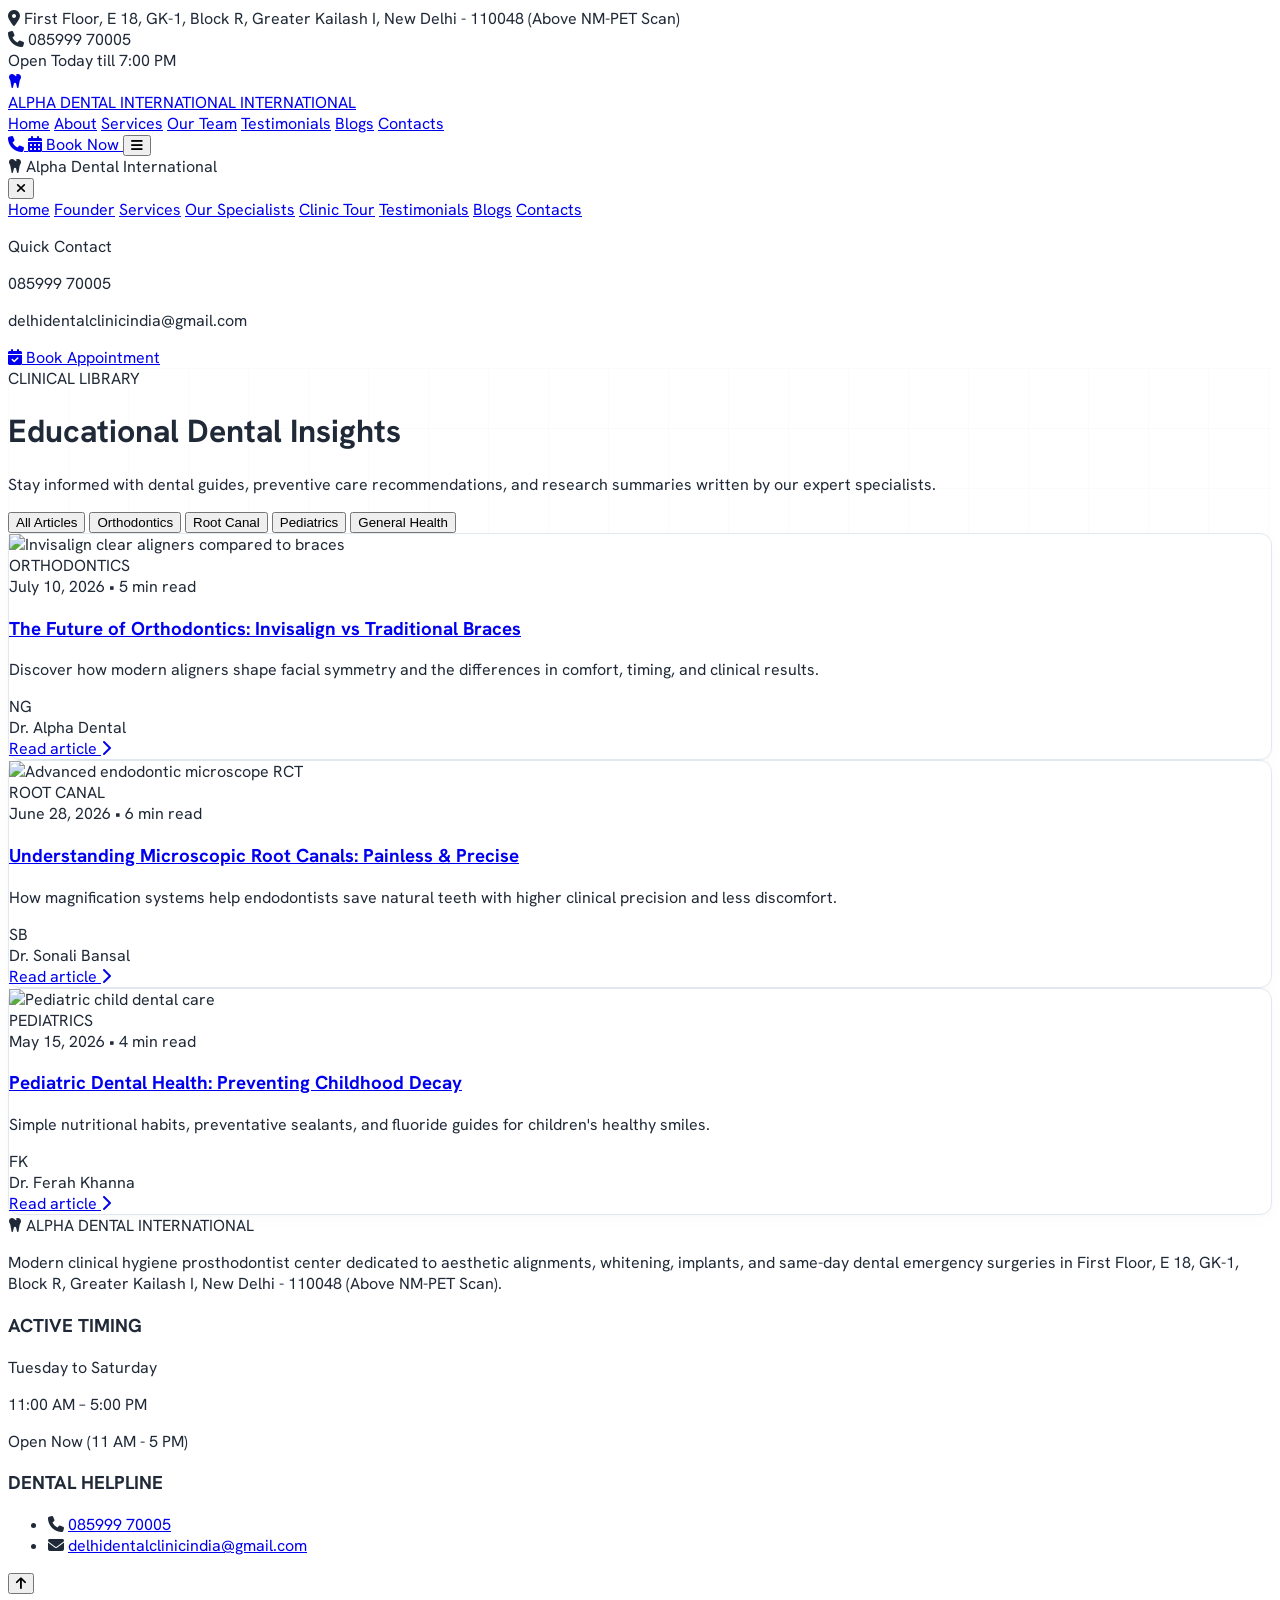
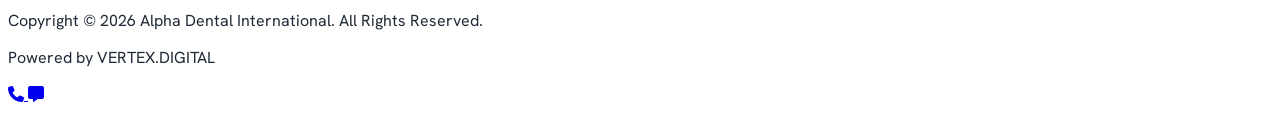
==== blogs.html @ c8fb1cd2 "Sync mobile menu drawer link order to match desktop hierarchy" ====
<!DOCTYPE html>
<html lang="en">
<head>
  <meta charset="utf-8"/>
  <meta content="width=device-width, initial-scale=1.0" name="viewport"/>
  
  <!-- SEO Meta Tags -->
  <title>Alpha Dental International International | Delhi's Premier Dental Clinic</title>
  <meta name="description" content="Experience world-class dental care led by Dr. Alpha Dental and our team of expert specialists in South Delhi. Specialized orthodontic braces, implants, micro-endodontics, and pediatric care." />
  <meta name="keywords" content="Delhi Dental, Orthodontics, Invisalign, Implants, Root Canal, Dr. Alpha Dental, GK-1 Dental Clinic" />
  
  <!-- Tailwind CSS CDN -->
  <script src="https://cdn.tailwindcss.com?plugins=forms,container-queries"></script>
  
  <!-- FontAwesome Icons -->
  <link href="https://cdnjs.cloudflare.com/ajax/libs/font-awesome/6.4.0/css/all.min.css" rel="stylesheet"/>
  
  <!-- Core Design System Custom Styles -->
  <link href="index.css" rel="stylesheet"/>

  <!-- Tailwind Theme Customizations -->
  <script>
    tailwind.config = {
      theme: {
        extend: {
          colors: {
            'navy-blue': '#1B365D',
            'navy-dark': '#0B1A30',
            'gold-accent': '#C5A059',
            'gold-hover': '#B48F48',
            'light-blue': '#F0F4F8',
            'white': '#FFFFFF',
            'light-gray': '#F8FAFC',
            'dark-text': '#1F2937',
            'border-color': '#E2E8F0'
          },
          fontFamily: {
            serif: ['"Source Serif 4"', 'serif'],
            sans: ['"Hanken Grotesk"', 'sans-serif']
          },
          boxShadow: {
            'level-1': '0px 4px 20px rgba(15, 23, 42, 0.05)',
            'level-2': '0px 10px 30px rgba(15, 23, 42, 0.08)'
          }
        }
      }
    }
  </script>
</head>
<body class="font-sans antialiased text-[#191c1e] bg-white">

  <!-- ==================== TOP BAR ==================== -->
  <div class="bg-navy-dark text-white text-[11px] py-2 px-4 md:px-8 flex justify-between items-center border-b border-border-color z-50 relative">
    <div class="flex items-center gap-6">
      <div class="flex items-center gap-2">
        <i class="fa-solid fa-location-dot text-gold-accent"></i>
        <span>First Floor, E 18, GK-1, Block R, Greater Kailash I, New Delhi - 110048 (Above NM-PET Scan)</span>
      </div>
      <div class="hidden sm:flex items-center gap-2">
        <i class="fa-solid fa-phone text-gold-accent"></i>
        <span>085999 70005</span>
      </div>
    </div>
    <div class="flex items-center gap-2">
      <span class="w-1.5 h-1.5 bg-gold-accent rounded-full animate-ping"></span>
      <span class="text-gray-500 font-semibold tracking-wider uppercase">Open Today till 7:00 PM</span>
    </div>
  </div>

  <!-- ==================== NAVIGATION HEADER ==================== -->
  <header class="sticky top-0 z-40 bg-white/75 backdrop-blur-lg px-4 md:px-8 py-3.5 flex items-center justify-between border-b border-border-color/60 shadow-[0_2px_15px_rgba(0,0,0,0.015)]">
    <!-- Logo Section -->
    <a href="#" class="flex items-center gap-3 group">
      <div class="w-10 h-10 flex items-center justify-center bg-navy-dark text-gold-accent rounded-md shadow-md shrink-0">
        <i class="fa-solid fa-tooth text-2xl transition-transform group-hover:scale-110"></i>
      </div>
      <div class="flex flex-col">
        <span class="text-lg md:text-xl font-bold tracking-wider text-navy-dark font-serif leading-none">ALPHA DENTAL INTERNATIONAL</span>
        <span class="text-[9px] tracking-[0.18em] text-gray-500 font-semibold">INTERNATIONAL</span>
      </div>
    </a>

    <!-- Desktop Navigation -->
    <nav class="hidden lg:flex items-center gap-8 text-sm font-medium text-dark-text">
      <a class="nav-link-underline" href="index.html" id="nav-home">Home</a>
      <a class="nav-link-underline" href="index.html#about" id="nav-about">About</a>
      <a class="nav-link-underline" href="index.html#services" id="nav-services">Services</a>
      <a class="nav-link-underline" href="index.html#team" id="nav-team">Our Team</a>
      <a class="nav-link-underline" href="index.html#testimonials" id="nav-testimonials">Testimonials</a>
      <a class="nav-link-underline active-nav-link" href="blogs.html" id="nav-blogs">Blogs</a>
      <a class="nav-link-underline" href="index.html#booking" id="nav-booking">Contacts</a>
    </nav>

    <!-- Header Actions -->
    <div class="flex items-center gap-3">
      <a href="tel:08599970005" class="hidden sm:inline-flex items-center justify-center p-2 rounded-md border border-[#c6c6cd] text-dark-text hover:bg-gray-light transition-colors">
        <i class="fa-solid fa-phone"></i>
      </a>
      <a href="index.html#scheduler" class="bg-gold-accent hover:bg-gold-hover text-white px-5 py-2.5 rounded-md text-xs font-bold flex items-center gap-2 transition-all shadow-md hover:shadow-lg">
        <i class="fa-solid fa-calendar-days text-sm"></i>
        <span>Book Now</span>
      </a>
      <!-- Mobile hamburger menu button -->
      <button id="mobile-menu-btn" class="lg:hidden p-2 rounded-md border border-border-color text-navy-dark hover:bg-gray-light" aria-label="Toggle Navigation Menu">
        <i class="fa-solid fa-bars text-lg"></i>
      </button>
    </div>
  </header>

  <!-- Mobile Drawer Menu Overlay -->
  <div id="mobile-menu-overlay" class="fixed inset-0 bg-black/50 z-50 hidden transition-opacity duration-300"></div>
  <!-- Mobile Drawer Panel -->
  <div id="mobile-menu-drawer" class="fixed top-0 bottom-0 right-0 w-80 bg-white z-50 translate-x-full transition-transform duration-300 ease-in-out p-6 shadow-2xl flex flex-col justify-between">
    <div>
      <div class="flex items-center justify-between pb-6 border-b border-border-color">
        <div class="flex items-center gap-2">
          <i class="fa-solid fa-tooth text-gold-accent text-2xl"></i>
          <span class="text-lg font-bold font-serif text-navy-dark">Alpha Dental International</span>
        </div>
        <button id="mobile-menu-close" class="p-2 text-gray-500 hover:text-navy-dark" aria-label="Close menu">
          <i class="fa-solid fa-xmark text-xl"></i>
        </button>
      </div>
      <nav class="flex flex-col gap-4 py-6 text-base font-semibold text-dark-text">
        <a class="hover:text-gold-accent transition-colors py-1.5 border-b border-gray-50" href="index.html">Home</a>
        <a class="hover:text-gold-accent transition-colors py-1.5 border-b border-gray-50" href="index.html#chief-doctor">Founder</a>
        <a class="hover:text-gold-accent transition-colors py-1.5 border-b border-gray-50" href="index.html#services">Services</a>
        <a class="hover:text-gold-accent transition-colors py-1.5 border-b border-gray-50" href="index.html#team">Our Specialists</a>
        <a class="hover:text-gold-accent transition-colors py-1.5 border-b border-gray-50" href="index.html#clinic-tour">Clinic Tour</a>
        <a class="hover:text-gold-accent transition-colors py-1.5 border-b border-gray-50" href="index.html#testimonials">Testimonials</a>
        <a class="hover:text-gold-accent transition-colors py-1.5 border-b border-gray-50" href="blogs.html">Blogs</a>
        <a class="hover:text-gold-accent transition-colors py-1.5 border-b border-gray-50" href="index.html#scheduler">Contacts</a>
      </nav>
    </div>
    <div class="border-t border-border-color pt-6 space-y-4">
      <div class="text-xs text-gray-500">
        <p class="font-bold text-navy-dark">Quick Contact</p>
        <p class="mt-1">085999 70005</p>
        <p>delhidentalclinicindia@gmail.com</p>
      </div>
      <a href="index.html#scheduler" id="mobile-drawer-booking-btn" class="w-full bg-gold-accent text-white py-3 rounded-md text-sm font-bold flex items-center justify-center gap-2 shadow-md">
        <i class="fa-solid fa-calendar-check"></i>
        <span>Book Appointment</span>
      </a>
    </div>
  </div>

  
  <!-- ==================== BLOGS CATALOG MAIN CONTENT ==================== -->
  <main class="py-24 bg-gray-light min-h-[calc(100vh-250px)] relative overflow-hidden grid-pattern">
    <div class="max-w-7xl mx-auto px-4 md:px-8">
      
      <!-- Page Header -->
      <div class="text-center mb-12 space-y-4">
        <div class="inline-block px-3 py-1 bg-gold-accent/10 text-gold-accent text-[10px] font-bold uppercase tracking-widest rounded">
          CLINICAL LIBRARY
        </div>
        <h1 class="text-4xl md:text-5xl font-semibold font-serif text-navy-dark leading-tight">Educational Dental Insights</h1>
        <p class="text-gray-600 tracking-wide max-w-2xl mx-auto text-sm md:text-base leading-relaxed tracking-wide">
          Stay informed with dental guides, preventive care recommendations, and research summaries written by our expert specialists.
        </p>
      </div>

      <!-- Categories Filter bar -->
      <div class="flex flex-wrap items-center justify-center gap-3 mb-12">
        <button class="px-5 py-2.5 text-xs font-bold text-white bg-gold-accent rounded-full uppercase tracking-widest shadow-md transition-all hover:-translate-y-0.5">All Articles</button>
        <button class="px-4 py-2 text-xs font-bold text-gold-accent bg-white border border-border-color hover:border-gold-accent rounded-full uppercase tracking-wider transition-colors">Orthodontics</button>
        <button class="px-4 py-2 text-xs font-bold text-gold-accent bg-white border border-border-color hover:border-gold-accent rounded-full uppercase tracking-wider transition-colors">Root Canal</button>
        <button class="px-4 py-2 text-xs font-bold text-gold-accent bg-white border border-border-color hover:border-gold-accent rounded-full uppercase tracking-wider transition-colors">Pediatrics</button>
        <button class="px-4 py-2 text-xs font-bold text-gold-accent bg-white border border-border-color hover:border-gold-accent rounded-full uppercase tracking-wider transition-colors">General Health</button>
      </div>

      <!-- Blogs Grid -->
      <div class="grid grid-cols-1 md:grid-cols-3 gap-8">
        
        <!-- Blog Card 1 -->
        <article class="ds-card overflow-hidden flex flex-col justify-between h-full border border-border-color">
          <div>
            <div class="relative h-56 overflow-hidden">
              <img alt="Invisalign clear aligners compared to braces" class="w-full h-full object-cover" src="https://lh3.googleusercontent.com/aida-public/[base64]"/>
              <div class="absolute top-4 left-4 bg-gold-accent text-white text-[9px] font-bold px-2 py-1 rounded shadow tracking-wider uppercase">ORTHODONTICS</div>
            </div>
            <div class="p-6 space-y-3">
              <div class="flex items-center gap-2 text-xs text-gray-500 font-semibold">
                <span>July 10, 2026</span>
                <span>•</span>
                <span>5 min read</span>
              </div>
              <h3 class="text-lg font-bold font-serif text-navy-dark hover:text-gold-accent transition-colors leading-snug">
                <a href="#">The Future of Orthodontics: Invisalign vs Traditional Braces</a>
              </h3>
              <p class="text-gray-600 tracking-wide text-xs leading-relaxed tracking-wide">
                Discover how modern aligners shape facial symmetry and the differences in comfort, timing, and clinical results.
              </p>
            </div>
          </div>
          <div class="p-6 pt-0 flex items-center justify-between border-t border-gray-50 mt-4">
            <div class="flex items-center gap-2">
              <div class="w-8 h-8 rounded-full bg-teal-light flex items-center justify-center text-gold-accent font-bold text-xs shrink-0">NG</div>
              <span class="text-[10px] font-bold text-gray-600 tracking-wide">Dr. Alpha Dental</span>
            </div>
            <a href="#" class="text-xs font-bold text-gold-accent hover:text-gold-hover flex items-center gap-1">
              <span>Read article</span>
              <i class="fa-solid fa-chevron-right text-[9px]"></i>
            </a>
          </div>
        </article>

        <!-- Blog Card 2 -->
        <article class="ds-card overflow-hidden flex flex-col justify-between h-full border border-border-color">
          <div>
            <div class="relative h-56 overflow-hidden">
              <img alt="Advanced endodontic microscope RCT" class="w-full h-full object-cover" src="https://lh3.googleusercontent.com/aida-public/[base64]"/>
              <div class="absolute top-4 left-4 bg-gold-accent text-white text-[9px] font-bold px-2 py-1 rounded shadow tracking-wider uppercase">ROOT CANAL</div>
            </div>
            <div class="p-6 space-y-3">
              <div class="flex items-center gap-2 text-xs text-gray-500 font-semibold">
                <span>June 28, 2026</span>
                <span>•</span>
                <span>6 min read</span>
              </div>
              <h3 class="text-lg font-bold font-serif text-navy-dark hover:text-gold-accent transition-colors leading-snug">
                <a href="#">Understanding Microscopic Root Canals: Painless &amp; Precise</a>
              </h3>
              <p class="text-gray-600 tracking-wide text-xs leading-relaxed tracking-wide">
                How magnification systems help endodontists save natural teeth with higher clinical precision and less discomfort.
              </p>
            </div>
          </div>
          <div class="p-6 pt-0 flex items-center justify-between border-t border-gray-50 mt-4">
            <div class="flex items-center gap-2">
              <div class="w-8 h-8 rounded-full bg-teal-light flex items-center justify-center text-gold-accent font-bold text-xs shrink-0">SB</div>
              <span class="text-[10px] font-bold text-gray-600 tracking-wide">Dr. Sonali Bansal</span>
            </div>
            <a href="#" class="text-xs font-bold text-gold-accent hover:text-gold-hover flex items-center gap-1">
              <span>Read article</span>
              <i class="fa-solid fa-chevron-right text-[9px]"></i>
            </a>
          </div>
        </article>

        <!-- Blog Card 3 -->
        <article class="ds-card overflow-hidden flex flex-col justify-between h-full border border-border-color">
          <div>
            <div class="relative h-56 overflow-hidden">
              <img alt="Pediatric child dental care" class="w-full h-full object-cover" src="https://lh3.googleusercontent.com/aida-public/[base64]"/>
              <div class="absolute top-4 left-4 bg-gold-accent text-white text-[9px] font-bold px-2 py-1 rounded shadow tracking-wider uppercase">PEDIATRICS</div>
            </div>
            <div class="p-6 space-y-3">
              <div class="flex items-center gap-2 text-xs text-gray-500 font-semibold">
                <span>May 15, 2026</span>
                <span>•</span>
                <span>4 min read</span>
              </div>
              <h3 class="text-lg font-bold font-serif text-navy-dark hover:text-gold-accent transition-colors leading-snug">
                <a href="#">Pediatric Dental Health: Preventing Childhood Decay</a>
              </h3>
              <p class="text-gray-600 tracking-wide text-xs leading-relaxed tracking-wide">
                Simple nutritional habits, preventative sealants, and fluoride guides for children's healthy smiles.
              </p>
            </div>
          </div>
          <div class="p-6 pt-0 flex items-center justify-between border-t border-gray-50 mt-4">
            <div class="flex items-center gap-2">
              <div class="w-8 h-8 rounded-full bg-teal-light flex items-center justify-center text-gold-accent font-bold text-xs shrink-0">FK</div>
              <span class="text-[10px] font-bold text-gray-600 tracking-wide">Dr. Ferah Khanna</span>
            </div>
            <a href="#" class="text-xs font-bold text-gold-accent hover:text-gold-hover flex items-center gap-1">
              <span>Read article</span>
              <i class="fa-solid fa-chevron-right text-[9px]"></i>
            </a>
          </div>
        </article>

      </div>
    </div>
  </main>
<!-- ==================== GLOBAL FOOTER ==================== -->
  <footer class="bg-navy-dark text-white pt-16 pb-8 px-4 md:px-8 border-t border-border-color">
    <div class="max-w-7xl mx-auto">
      
      <!-- Top Grid Layout -->
      <div class="grid grid-cols-1 md:grid-cols-3 gap-10 mb-16">
        
        <!-- Brand column -->
        <div class="space-y-6">
          <div class="flex items-center gap-3">
            <i class="fa-solid fa-tooth text-2xl text-white"></i>
            <span class="text-xl font-bold font-serif text-white tracking-wide uppercase">ALPHA DENTAL INTERNATIONAL</span>
          </div>
          <p class="text-gray-400 text-sm leading-relaxed tracking-wide font-sans">
            Modern clinical hygiene prosthodontist center dedicated to aesthetic alignments, whitening, implants, and same-day dental emergency surgeries in First Floor, E 18, GK-1, Block R, Greater Kailash I, New Delhi - 110048 (Above NM-PET Scan).
          </p>
        </div>

        <!-- Active Timings -->
        <div class="space-y-6">
          <h3 class="text-white font-bold uppercase tracking-wider text-sm">ACTIVE TIMING</h3>
          <div class="space-y-2 text-sm text-gray-400 font-semibold font-sans">
            <p>Tuesday to Saturday</p>
            <p class="text-white font-bold">11:00 AM – 5:00 PM</p>
            <p class="text-gold-accent flex items-center gap-2" id="footer-status-container">
              <span id="footer-status-dot" class="w-2.5 h-2.5 bg-green-500 rounded-full inline-block animate-pulse"></span>
              <span id="footer-status-text">Open Now (11 AM - 5 PM)</span>
            </p>
          </div>
        </div>

        <!-- Helpline -->
        <div class="space-y-6">
          <h3 class="text-white font-bold uppercase tracking-wider text-sm">DENTAL HELPLINE</h3>
          <ul class="space-y-4 text-sm text-gray-400 font-semibold">
            <li class="flex items-center gap-3">
              <i class="fa-solid fa-phone text-gold-accent shrink-0"></i>
              <a href="tel:08599970005" class="hover:text-gold-accent transition-colors">085999 70005</a>
            </li>
            <li class="flex items-center gap-3">
              <i class="fa-solid fa-envelope text-gold-accent shrink-0"></i>
              <a href="mailto:delhidentalclinicindia@gmail.com" class="hover:text-gold-accent transition-colors">delhidentalclinicindia@gmail.com</a>
            </li>
          </ul>
        </div>

      </div>

      <!-- Bottom Bar -->
      <div class="pt-8 border-t border-border-color/20 flex flex-col sm:flex-row justify-between items-center gap-4 text-xs text-gray-400 font-medium">
        
        <!-- Left: Scroll to Top + Copyright -->
        <div class="flex items-center gap-4">
          <button onclick="window.scrollTo({top: 0, behavior: 'smooth'})" class="w-10 h-10 bg-white hover:bg-gold-accent text-navy-dark hover:text-white rounded-full flex items-center justify-center transition-all shadow-md" aria-label="Scroll to top">
            <i class="fa-solid fa-arrow-up"></i>
          </button>
          <p>Copyright © 2026 Alpha Dental International. All Rights Reserved.</p>
        </div>

        <!-- Right: Powered By -->
        <div>
          <p>Powered by <span class="font-bold text-white">VERTEX.DIGITAL</span></p>
        </div>

      </div>

    </div>
  </footer>

  <!-- Sticky Floating Action Buttons -->
  <div class="fixed bottom-6 right-6 z-50 flex flex-col gap-3">
    <!-- Phone Call Button -->
    <a href="tel:08599970005" class="w-14 h-14 bg-navy-blue hover:bg-navy-dark text-white rounded-full flex items-center justify-center shadow-2xl transition-all hover:scale-110" aria-label="Call Helpline">
      <i class="fa-solid fa-phone text-xl"></i>
    </a>
    <!-- Chat Message Button -->
    <a href="https://wa.me/918700706766" target="_blank" class="w-14 h-14 bg-[#0dfd87]/90 hover:bg-[#0bc067] text-white rounded-full flex items-center justify-center shadow-2xl transition-all hover:scale-110" aria-label="Chat WhatsApp">
      <i class="fa-solid fa-message text-xl"></i>
    </a>
  </div>

  
  <script>
    // 1. Mobile Menu Toggles
    const mobileMenuBtn = document.getElementById('mobile-menu-btn');
    const mobileMenuClose = document.getElementById('mobile-menu-close');
    const mobileMenuOverlay = document.getElementById('mobile-menu-overlay');
    const mobileMenuDrawer = document.getElementById('mobile-menu-drawer');
    const drawerBookingBtn = document.getElementById('mobile-drawer-booking-btn');

    function openMobileMenu() {
      mobileMenuOverlay.classList.remove('hidden');
      setTimeout(() => mobileMenuOverlay.classList.add('opacity-100'), 10);
      mobileMenuDrawer.classList.remove('translate-x-full');
    }

    function closeMobileMenu() {
      mobileMenuOverlay.classList.remove('opacity-100');
      mobileMenuDrawer.classList.add('translate-x-full');
      setTimeout(() => mobileMenuOverlay.classList.add('hidden'), 300);
    }

    mobileMenuBtn.addEventListener('click', openMobileMenu);
    mobileMenuClose.addEventListener('click', closeMobileMenu);
    mobileMenuOverlay.addEventListener('click', closeMobileMenu);
    drawerBookingBtn.addEventListener('click', closeMobileMenu);

    // Close menu when clicking links
    document.querySelectorAll('#mobile-menu-drawer nav a').forEach(link => {
      link.addEventListener('click', closeMobileMenu);
    });

    // 2. Hero Background Image Slider Logic
    const slides = document.querySelectorAll('.hero-slider-item');
    let currentSlide = 0;

    function nextSlide() {
      slides[currentSlide].classList.remove('active');
      currentSlide = (currentSlide + 1) % slides.length;
      slides[currentSlide].classList.add('active');
    }

    // Cycle every 5 seconds
    setInterval(nextSlide, 5000);

    // 3. Navigation Underline Active Link Highlighting on Scroll
    const navLinks = document.querySelectorAll('header nav a');
    const sections = document.querySelectorAll('section, main');

    window.addEventListener('scroll', () => {
      let currentSectionId = '';
      const scrollPosition = window.scrollY + 160;

      sections.forEach(section => {
        const sectionTop = section.offsetTop;
        const sectionHeight = section.offsetHeight;
        if (scrollPosition >= sectionTop && scrollPosition < sectionTop + sectionHeight) {
          currentSectionId = section.getAttribute('id');
        }
      });

      navLinks.forEach(link => {
        link.classList.remove('active-nav-link');
        const href = link.getAttribute('href');
        if (href === '#' && currentSectionId === 'home') {
          link.classList.add('active-nav-link');
        } else if (href === `#${currentSectionId}`) {
          link.classList.add('active-nav-link');
        }
      });
    });

    // 4. Booking Form Submission Handler
    document.getElementById('appointment-form').addEventListener('submit', function(e) {
      e.preventDefault();
      const patientName = document.getElementById('full-name').value;
      const selectedService = document.getElementById('service').options[document.getElementById('service').selectedIndex].text;
      const selectedDate = document.getElementById('date').value;

      alert(`Appointment Request Received!\n\nPatient: ${patientName}\nService: ${selectedService}\nPreferred Date: ${selectedDate}\n\nOur coordinator will contact you shortly to finalize the slot.`);
      this.reset();
    });

    // 5. Dynamic Clinic Open/Closed Hours Script
    function updateClinicStatus() {
      const now = new Date();
      const day = now.getDay();
      const hour = now.getHours();
      
      const statusDot = document.getElementById('clinic-status-dot');
      const statusText = document.getElementById('clinic-status-text');
      const fStatusDot = document.getElementById('footer-status-dot');
      const fStatusText = document.getElementById('footer-status-text');
      
      // Tuesday (2) through Saturday (6)
      // Hours: 11:00 AM to 5:00 PM (11 to 17)
      const isOpenDay = (day >= 2 && day <= 6);
      const isOpenHour = (hour >= 11 && hour < 17);
      
      if (isOpenDay && isOpenHour) {
        if(statusDot) {
          statusDot.className = "w-1.5 h-1.5 bg-emerald-500 rounded-full animate-ping";
          statusText.className = "text-emerald-400 font-bold tracking-wider uppercase";
          statusText.textContent = "Open Now (closes at 5:00 PM)";
        }
        if(fStatusDot) {
          fStatusDot.className = "w-2.5 h-2.5 bg-green-500 rounded-full inline-block animate-pulse";
          fStatusText.className = "text-emerald-400 font-bold";
          fStatusText.textContent = "Open Now (11:00 AM - 5:00 PM)";
        }
      } else {
        if(statusDot) {
          statusDot.className = "w-1.5 h-1.5 bg-rose-500 rounded-full";
          statusText.className = "text-rose-400 font-bold tracking-wider uppercase";
          statusText.textContent = "Closed Now";
        }
        if(fStatusDot) {
          fStatusDot.className = "w-2.5 h-2.5 bg-rose-500 rounded-full inline-block";
          fStatusText.className = "text-rose-400 font-bold text-xs";
          fStatusText.textContent = "Closed Now";
        }
      }
    }
    updateClinicStatus();
  </script>
</body>
</html>
---- index.css ----
/* Alpha Dental International - Premium Navy & Gold Design System Styles */

/* 1. Typography Imports */
@import url('https://fonts.googleapis.com/css2?family=Hanken+Grotesk:ital,wght@0,100..900;1,100..900&family=Source+Serif+4:ital,opsz,wght@0,8..60,200..900;1,8..60,200..900&display=swap');

/* 2. Custom Layout & Core Colors */
:root {
  scroll-behavior: smooth;
  --navy-blue: #1B365D;
  --navy-dark: #0B1A30;
  --gold-accent: #C5A059;
  --gold-hover: #B48F48;
  --light-blue: #F0F4F8;
  --white: #FFFFFF;
  --light-gray: #F8FAFC;
  --dark-text: #1F2937;
  --border-color: #E2E8F0;
}

body {
  font-family: 'Hanken Grotesk', sans-serif;
  color: var(--dark-text);
  background-color: var(--white);
}

/* Custom Scrollbar */
::-webkit-scrollbar {
  width: 8px;
}
::-webkit-scrollbar-track {
  background: var(--navy-dark);
}
::-webkit-scrollbar-thumb {
  background: var(--gold-accent);
  border-radius: 4px;
}
::-webkit-scrollbar-thumb:hover {
  background: var(--gold-hover);
}

/* 3. Hero Dynamic Slider Background */
.hero-slider-item {
  position: absolute;
  inset: 0;
  opacity: 0;
  transition: opacity 1.8s ease-in-out;
  transform: scale(1.02);
}

.hero-slider-item.active {
  opacity: 1;
  animation: kenBurns 15s ease-out forwards;
}

@keyframes kenBurns {
  0% {
    transform: scale(1.02);
  }
  100% {
    transform: scale(1.08);
  }
}

.hero-gradient-overlay {
  background: linear-gradient(
    90deg,
    rgba(11, 26, 48, 0.98) 0%,
    rgba(11, 26, 48, 0.88) 45%,
    rgba(11, 26, 48, 0.5) 100%
  );
}

@media (max-width: 768px) {
  .hero-gradient-overlay {
    background: linear-gradient(
      180deg,
      rgba(11, 26, 48, 0.98) 0%,
      rgba(11, 26, 48, 0.92) 70%,
      rgba(11, 26, 48, 0.78) 100%
    );
  }
}

/* 4. Text Reveal Animation */
.animate-text-reveal {
  opacity: 0;
  transform: translateY(24px);
  animation: textReveal 1.2s cubic-bezier(0.16, 1, 0.3, 1) forwards;
}

.delay-100 { animation-delay: 100ms; }
.delay-300 { animation-delay: 300ms; }
.delay-500 { animation-delay: 500ms; }
.delay-700 { animation-delay: 700ms; }

@keyframes textReveal {
  to {
    opacity: 1;
    transform: translateY(0);
  }
}

/* 5. Floating Sidebar Info Cards */
.animate-float-1 {
  animation: floatCard 8s ease-in-out infinite;
}

.animate-float-2 {
  animation: floatCard 8s ease-in-out infinite;
  animation-delay: 2s;
}

.animate-float-3 {
  animation: floatCard 8s ease-in-out infinite;
  animation-delay: 4s;
}

@keyframes floatCard {
  0%, 100% {
    transform: translateY(0);
  }
  50% {
    transform: translateY(-6px);
  }
}

/* 6. Navigation Link Hover Effects */
.nav-link-underline {
  position: relative;
}

.nav-link-underline::after {
  content: '';
  position: absolute;
  width: 100%;
  transform: scaleX(0);
  height: 2px;
  bottom: -4px;
  left: 0;
  background-color: var(--gold-accent);
  transform-origin: bottom right;
  transition: transform 0.3s cubic-bezier(0.16, 1, 0.3, 1);
}

.nav-link-underline:hover::after {
  transform: scaleX(1);
  transform-origin: bottom left;
}

.active-nav-link {
  color: var(--gold-accent) !important;
}

.active-nav-link::after {
  content: '';
  position: absolute;
  width: 100%;
  transform: scaleX(1);
  height: 2px;
  bottom: -4px;
  left: 0;
  background-color: var(--gold-accent);
}

/* 7. Design System Cards (Premium Soft Elevation) */
.ds-card {
  background-color: var(--white);
  border-radius: 12px;
  border: 1px solid var(--border-color);
  box-shadow: 0px 4px 20px rgba(15, 23, 42, 0.02), 0px 2px 4px rgba(15, 23, 42, 0.01);
  transition: all 0.4s cubic-bezier(0.16, 1, 0.3, 1);
}

.ds-card:hover {
  transform: translateY(-6px);
  box-shadow: 0px 20px 40px rgba(15, 23, 42, 0.06), 0px 1px 3px rgba(15, 23, 42, 0.02);
  border-color: rgba(197, 160, 89, 0.3); /* Gold accent glow */
}

/* 8. Input Fields Styling */
.ds-input-wrapper {
  position: relative;
}

.ds-input {
  border: none;
  border-bottom: 1.5px solid var(--border-color);
  background: transparent;
  padding: 14px 4px;
  width: 100%;
  font-family: 'Hanken Grotesk', sans-serif;
  font-size: 16px;
  transition: all 0.3s cubic-bezier(0.16, 1, 0.3, 1);
  border-radius: 0;
}

.ds-input:focus {
  outline: none;
  border-bottom: 2px solid var(--gold-accent);
}

.ds-label {
  position: absolute;
  left: 4px;
  top: 14px;
  color: #76777d;
  font-size: 16px;
  font-family: 'Hanken Grotesk', sans-serif;
  transition: all 0.3s cubic-bezier(0.16, 1, 0.3, 1);
  pointer-events: none;
}

.ds-input:focus ~ .ds-label,
.ds-input:not(:placeholder-shown) ~ .ds-label {
  top: -12px;
  left: 0;
  font-size: 12px;
  color: var(--gold-accent);
  font-weight: 600;
}

/* 9. Testimonial Glow */
.testimonial-card {
  background-color: rgba(255, 255, 255, 0.02);
  border: 1px solid rgba(255, 255, 255, 0.08);
  transition: all 0.4s cubic-bezier(0.16, 1, 0.3, 1);
}

.testimonial-card:hover {
  border-color: rgba(197, 160, 89, 0.35);
  box-shadow: 0 15px 35px rgba(197, 160, 89, 0.04);
  transform: translateY(-4px);
}

/* 10. Premium Backdrop Elements */
.ambient-glow {
  background: radial-gradient(circle, rgba(197, 160, 89, 0.04) 0%, rgba(197, 160, 89, 0) 70%);
}

.grid-pattern {
  background-size: 60px 60px;
  background-image: 
    linear-gradient(to right, rgba(15, 23, 42, 0.015) 1px, transparent 1px),
    linear-gradient(to bottom, rgba(15, 23, 42, 0.015) 1px, transparent 1px);
}

/* Button pulse glow */
@keyframes buttonGlow {
  0% {
    box-shadow: 0 0 0 0 rgba(197, 160, 89, 0.3);
  }
  70% {
    box-shadow: 0 0 0 10px rgba(197, 160, 89, 0);
  }
  100% {
    box-shadow: 0 0 0 0 rgba(197, 160, 89, 0);
  }
}
.btn-pulse-glow {
  animation: buttonGlow 2.5s infinite;
}

/* 11. Social Icons */
.social-icon {
  display: flex;
  align-items: center;
  justify-content: center;
  width: 40px;
  height: 40px;
  border: 1px solid var(--border-color);
  border-radius: 8px;
  color: var(--gold-accent);
  transition: all 0.3s ease;
  background-color: transparent;
}
.social-icon:hover {
  background-color: var(--gold-accent);
  color: var(--white);
  border-color: var(--gold-accent);
}
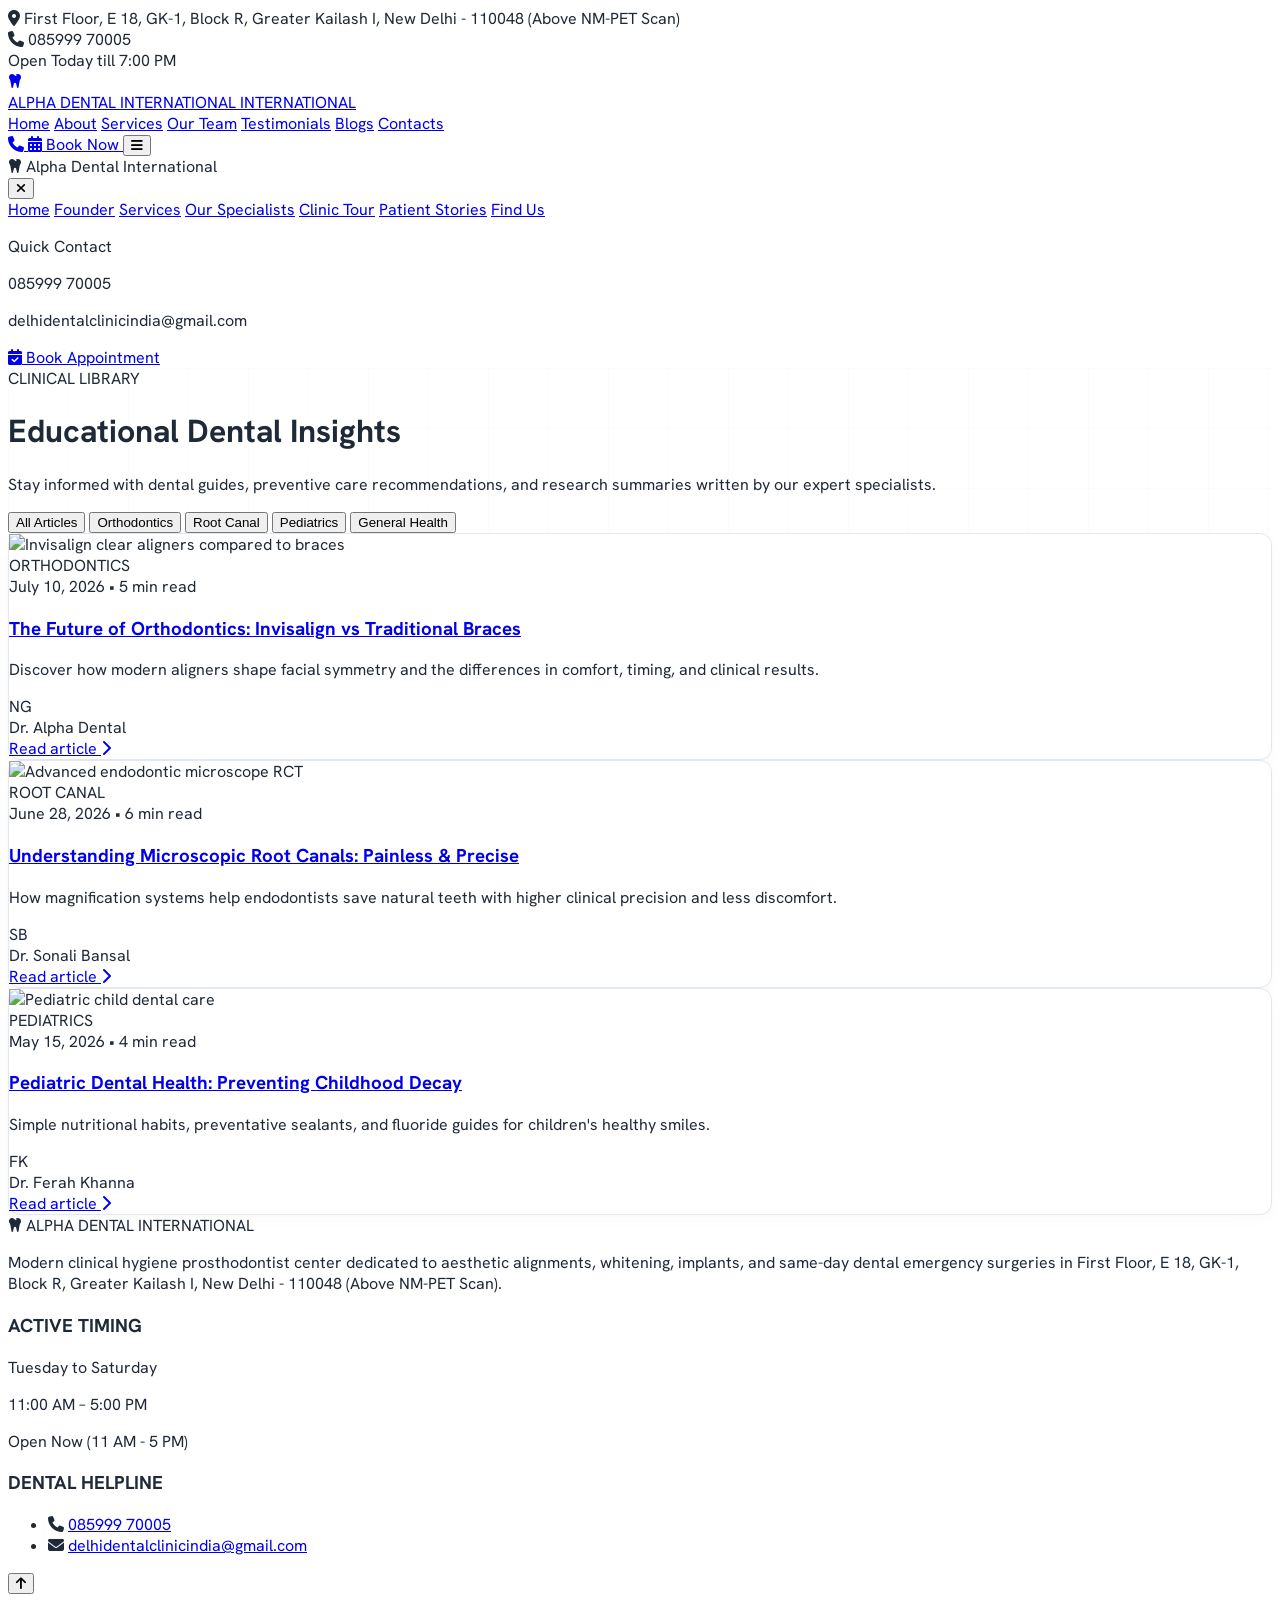
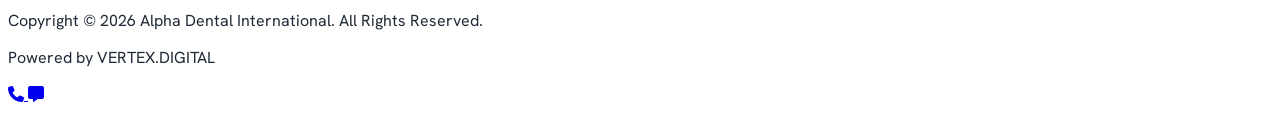
==== commit e244fb88: "Match mobile drawer navigation links to desktop header options" ====
--- a/blogs.html
+++ b/blogs.html
@@ -127,9 +127,8 @@
         <a class="hover:text-gold-accent transition-colors py-1.5 border-b border-gray-50" href="index.html#services">Services</a>
         <a class="hover:text-gold-accent transition-colors py-1.5 border-b border-gray-50" href="index.html#team">Our Specialists</a>
         <a class="hover:text-gold-accent transition-colors py-1.5 border-b border-gray-50" href="index.html#clinic-tour">Clinic Tour</a>
-        <a class="hover:text-gold-accent transition-colors py-1.5 border-b border-gray-50" href="index.html#testimonials">Testimonials</a>
-        <a class="hover:text-gold-accent transition-colors py-1.5 border-b border-gray-50" href="blogs.html">Blogs</a>
-        <a class="hover:text-gold-accent transition-colors py-1.5 border-b border-gray-50" href="index.html#scheduler">Contacts</a>
+        <a class="hover:text-gold-accent transition-colors py-1.5 border-b border-gray-50" href="index.html#testimonials">Patient Stories</a>
+        <a class="hover:text-gold-accent transition-colors py-1.5 border-b border-gray-50" href="index.html#booking">Find Us</a>
       </nav>
     </div>
     <div class="border-t border-border-color pt-6 space-y-4">
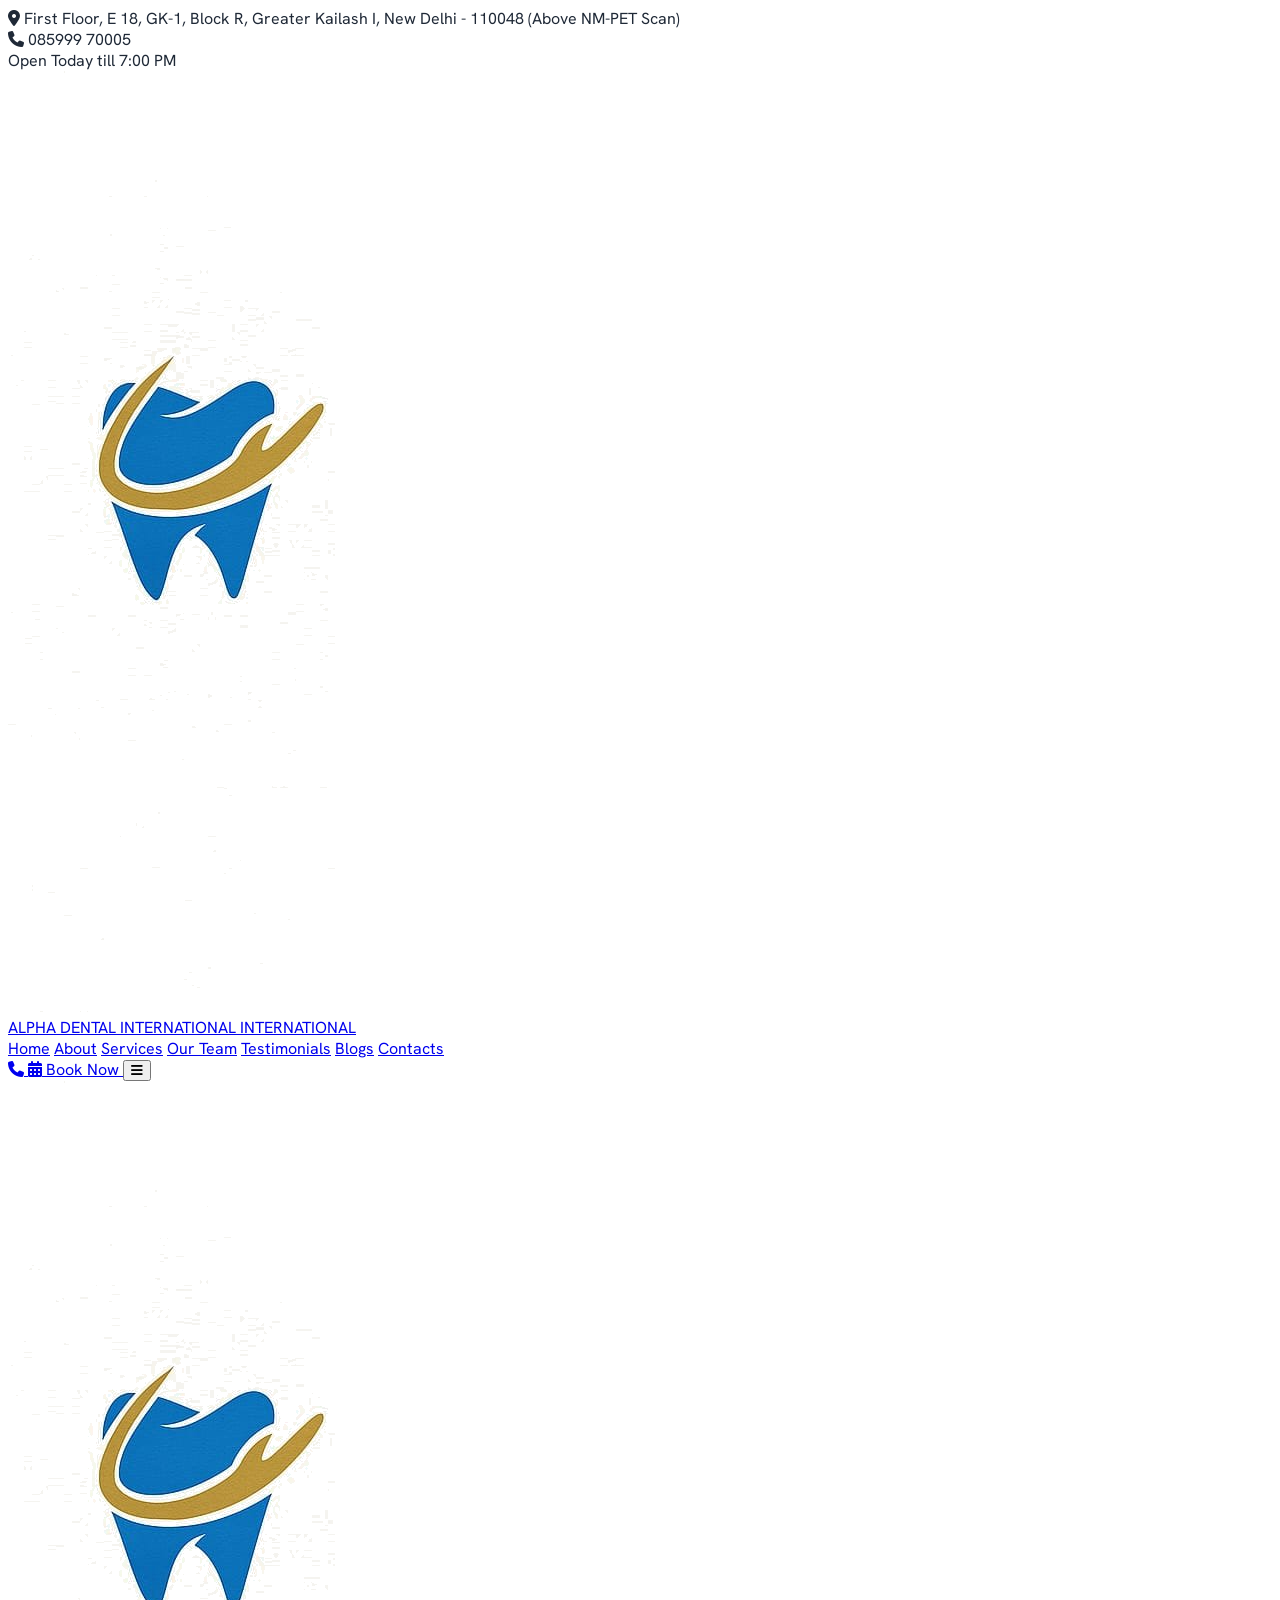
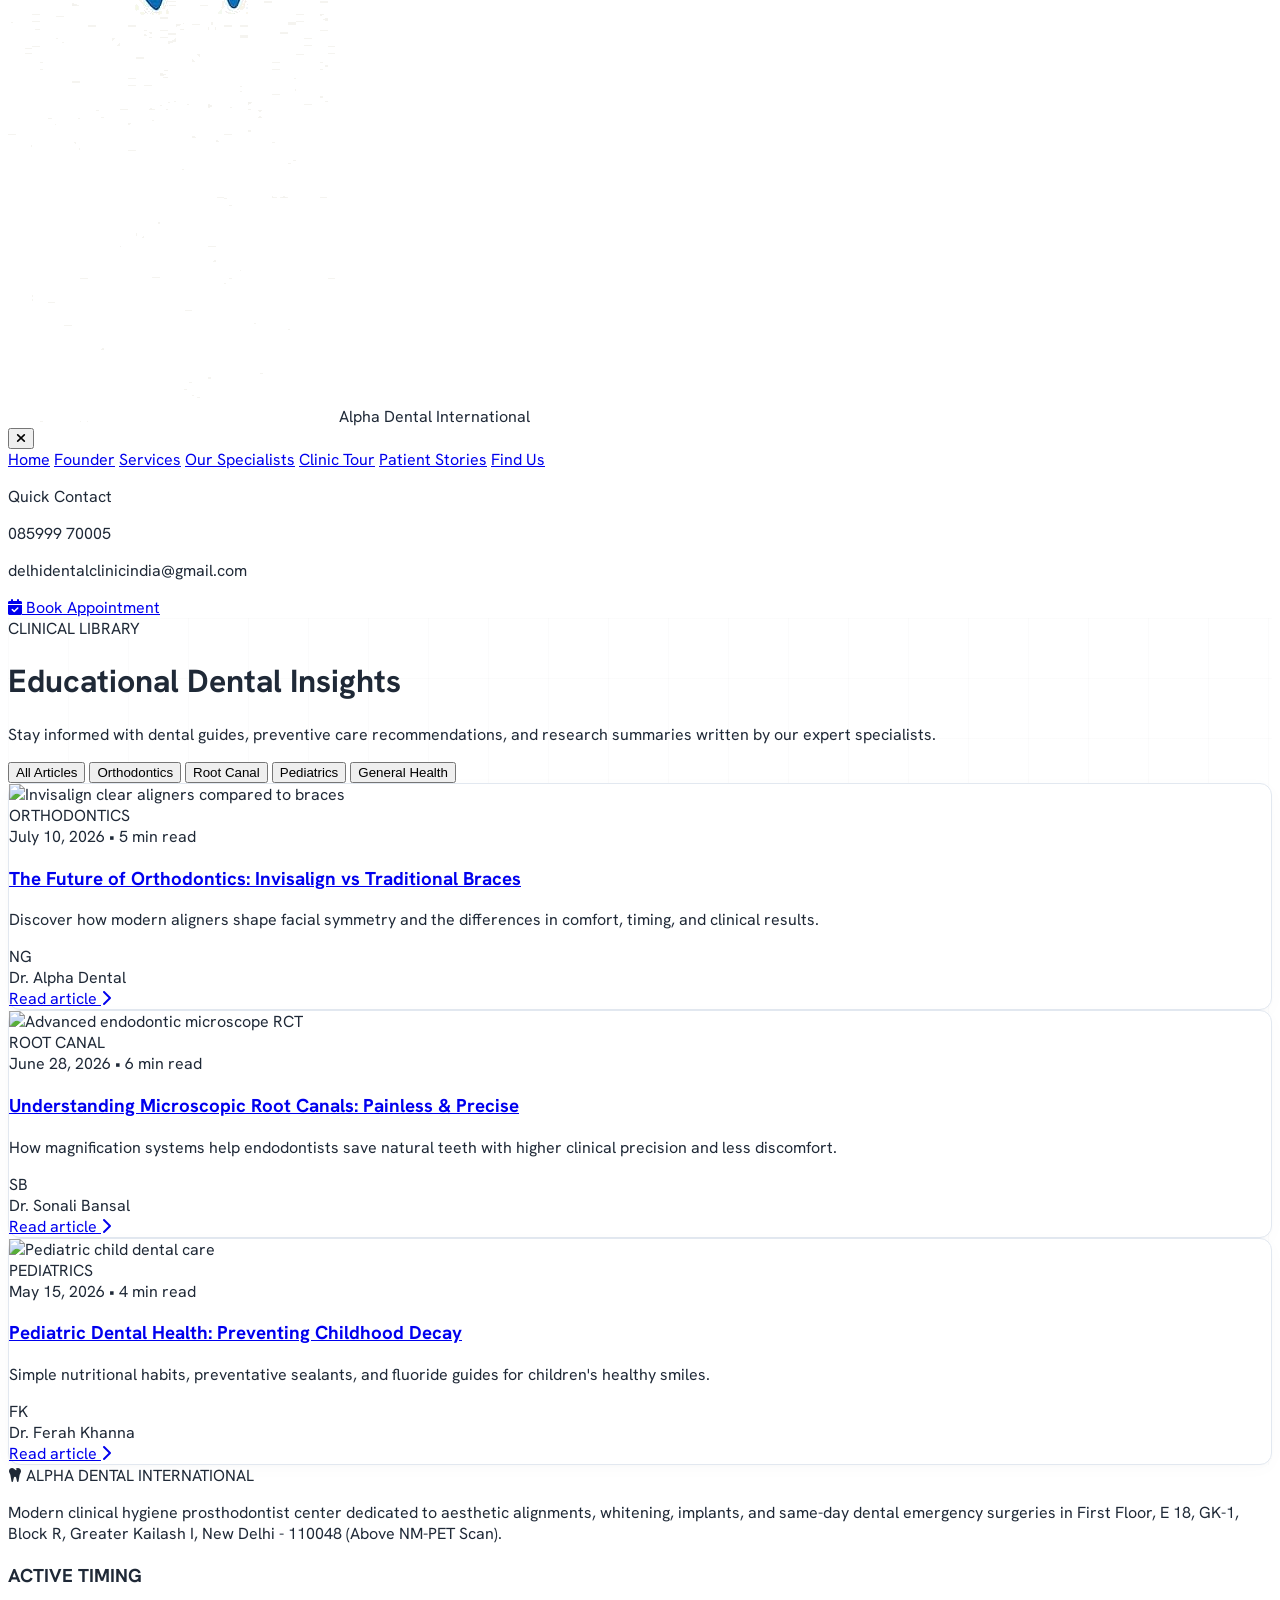
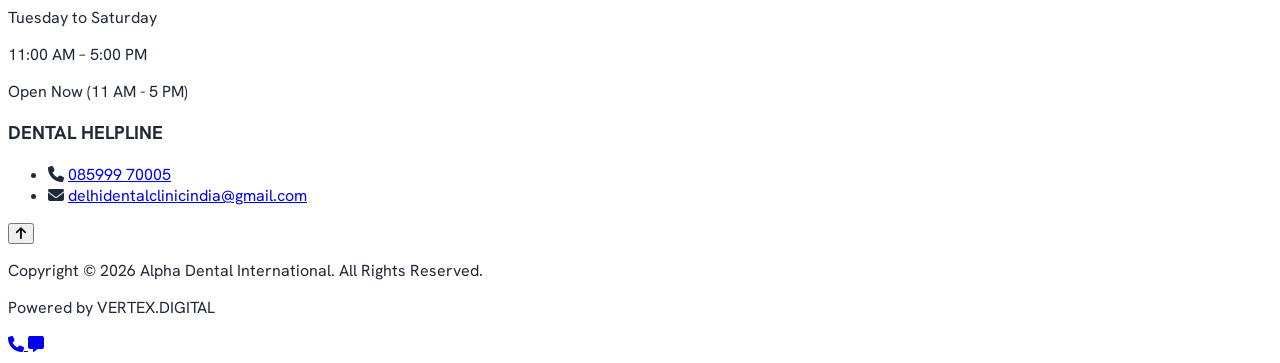
==== commit 787294be: "Replace generic FontAwesome tooth icons with custom transparent logo icon" ====
--- a/blogs.html
+++ b/blogs.html
@@ -72,7 +72,7 @@
     <!-- Logo Section -->
     <a href="#" class="flex items-center gap-3 group">
       <div class="w-10 h-10 flex items-center justify-center bg-navy-dark text-gold-accent rounded-md shadow-md shrink-0">
-        <i class="fa-solid fa-tooth text-2xl transition-transform group-hover:scale-110"></i>
+        <img src="logo_icon.png" alt="Alpha Dental Logo Icon" class="w-7 h-7 object-contain transition-transform group-hover:scale-110"/>
       </div>
       <div class="flex flex-col">
         <span class="text-lg md:text-xl font-bold tracking-wider text-navy-dark font-serif leading-none">ALPHA DENTAL INTERNATIONAL</span>
@@ -114,7 +114,7 @@
     <div>
       <div class="flex items-center justify-between pb-6 border-b border-border-color">
         <div class="flex items-center gap-2">
-          <i class="fa-solid fa-tooth text-gold-accent text-2xl"></i>
+          <img src="logo_icon.png" alt="Alpha Dental Logo Icon" class="w-6 h-6 object-contain shrink-0"/>
           <span class="text-lg font-bold font-serif text-navy-dark">Alpha Dental International</span>
         </div>
         <button id="mobile-menu-close" class="p-2 text-gray-500 hover:text-navy-dark" aria-label="Close menu">
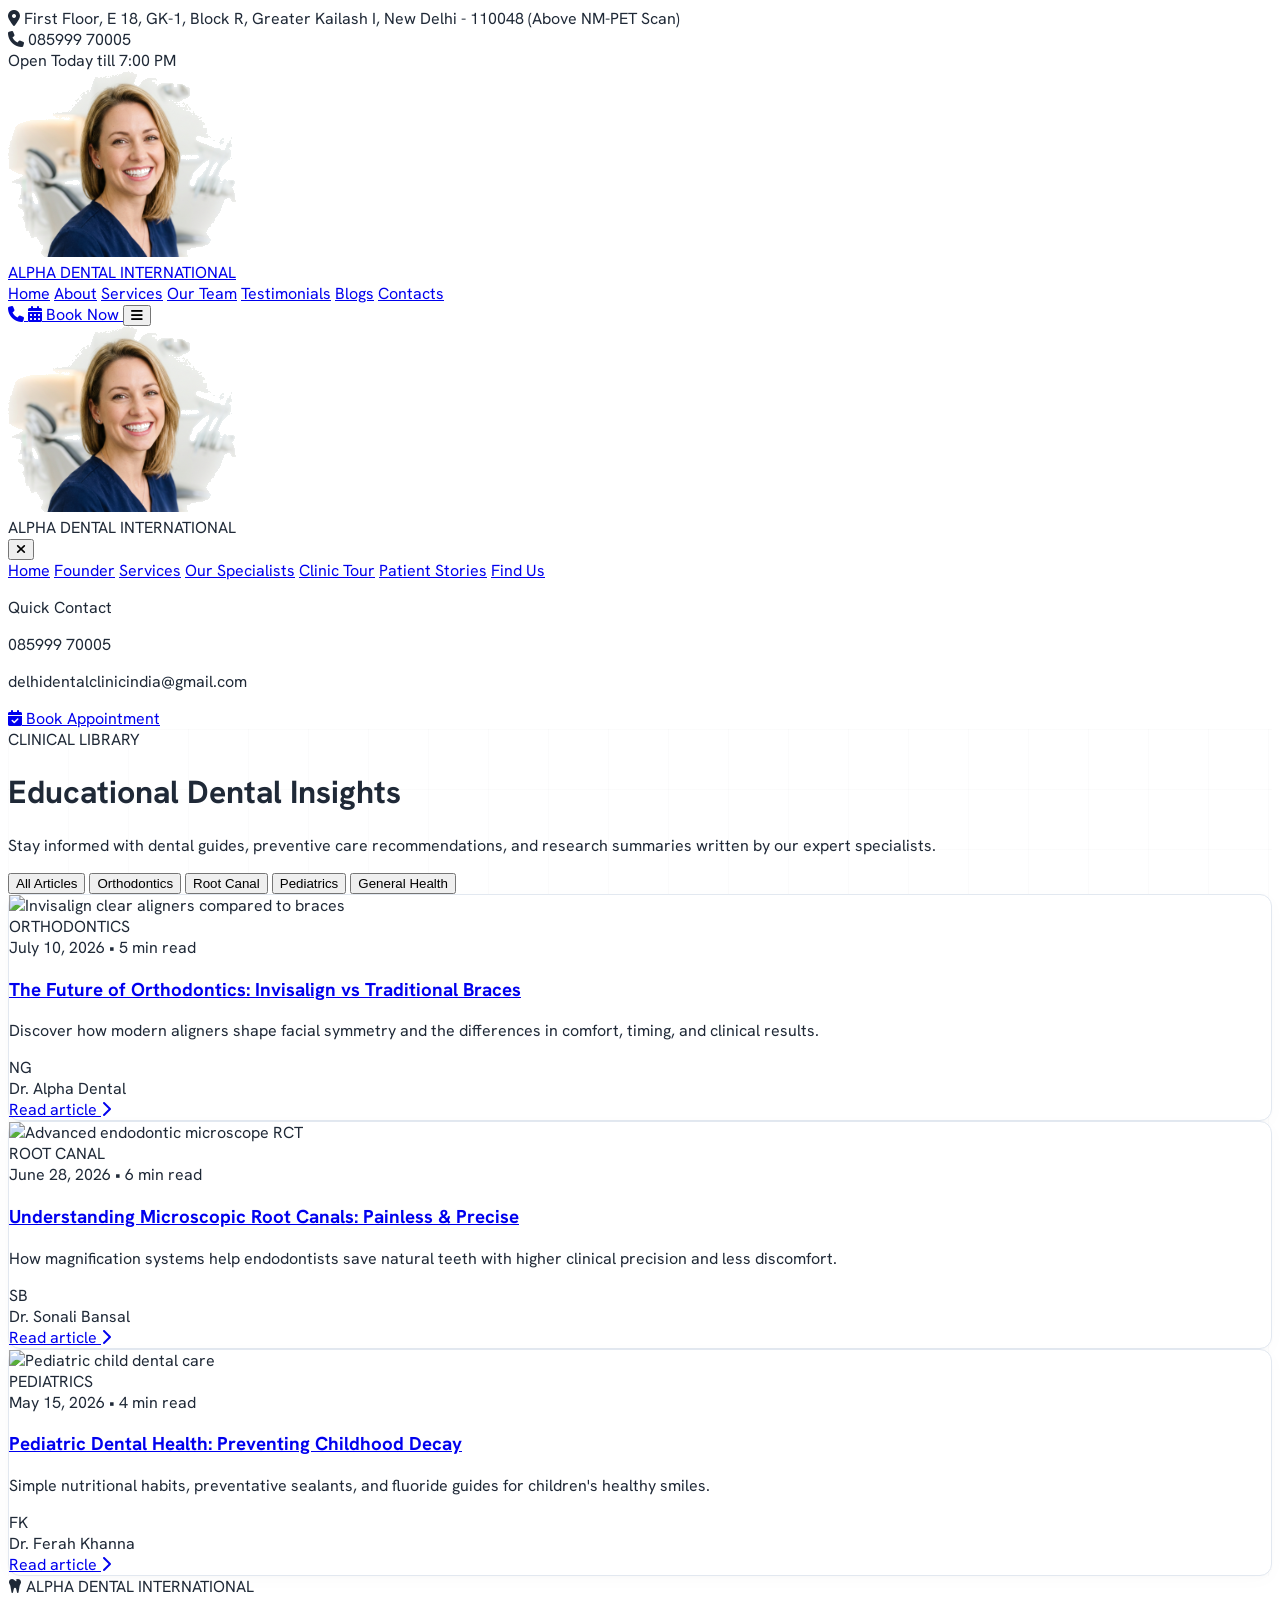
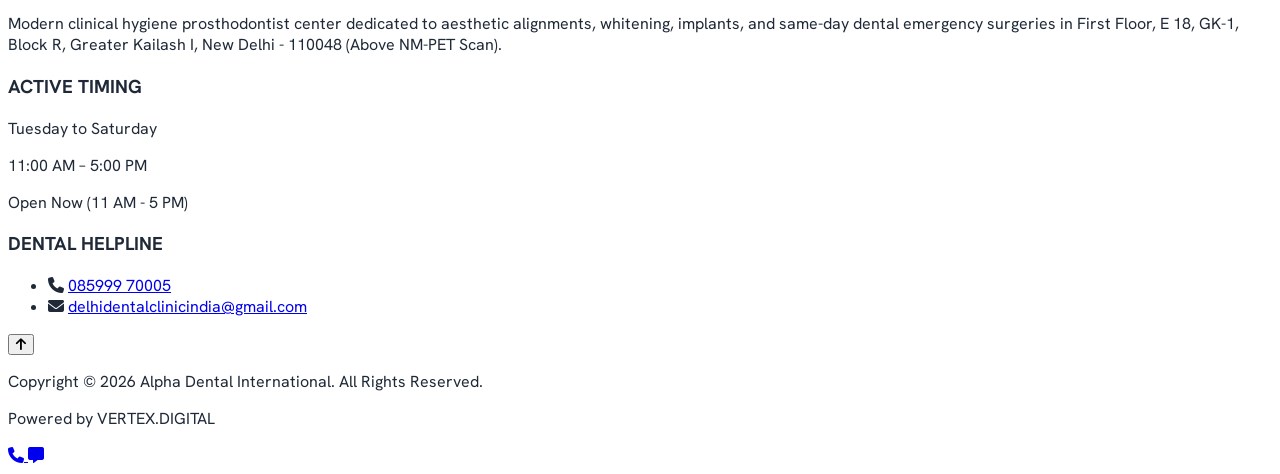
==== commit 1707af7d: "Optimize logo size and remove box borders to place transparent logo directly left to the text" ====
--- a/blogs.html
+++ b/blogs.html
@@ -70,13 +70,11 @@
   <!-- ==================== NAVIGATION HEADER ==================== -->
   <header class="sticky top-0 z-40 bg-white/75 backdrop-blur-lg px-4 md:px-8 py-3.5 flex items-center justify-between border-b border-border-color/60 shadow-[0_2px_15px_rgba(0,0,0,0.015)]">
     <!-- Logo Section -->
-    <a href="#" class="flex items-center gap-3 group">
-      <div class="w-10 h-10 flex items-center justify-center bg-navy-dark text-gold-accent rounded-md shadow-md shrink-0">
-        <img src="logo_icon.png" alt="Alpha Dental Logo Icon" class="w-7 h-7 object-contain transition-transform group-hover:scale-110"/>
-      </div>
+    <a href="#" class="flex items-center gap-2.5 group">
+      <img src="logo_icon.png" alt="Alpha Dental Logo" class="h-8 w-auto object-contain transition-transform group-hover:scale-105 shrink-0"/>
       <div class="flex flex-col">
-        <span class="text-lg md:text-xl font-bold tracking-wider text-navy-dark font-serif leading-none">ALPHA DENTAL INTERNATIONAL</span>
-        <span class="text-[9px] tracking-[0.18em] text-gray-500 font-semibold">INTERNATIONAL</span>
+        <span class="text-base md:text-lg font-bold tracking-wider text-navy-dark font-serif leading-none">ALPHA DENTAL</span>
+        <span class="text-[9px] tracking-[0.18em] text-gold-accent font-semibold">INTERNATIONAL</span>
       </div>
     </a>
 
@@ -113,9 +111,12 @@
   <div id="mobile-menu-drawer" class="fixed top-0 bottom-0 right-0 w-80 bg-white z-50 translate-x-full transition-transform duration-300 ease-in-out p-6 shadow-2xl flex flex-col justify-between">
     <div>
       <div class="flex items-center justify-between pb-6 border-b border-border-color">
-        <div class="flex items-center gap-2">
-          <img src="logo_icon.png" alt="Alpha Dental Logo Icon" class="w-6 h-6 object-contain shrink-0"/>
-          <span class="text-lg font-bold font-serif text-navy-dark">Alpha Dental International</span>
+        <div class="flex items-center gap-2.5">
+          <img src="logo_icon.png" alt="Alpha Dental Logo" class="h-7 w-auto object-contain shrink-0"/>
+          <div class="flex flex-col">
+            <span class="text-sm font-bold tracking-wider text-navy-dark font-serif leading-none">ALPHA DENTAL</span>
+            <span class="text-[8px] tracking-[0.18em] text-gold-accent font-semibold">INTERNATIONAL</span>
+          </div>
         </div>
         <button id="mobile-menu-close" class="p-2 text-gray-500 hover:text-navy-dark" aria-label="Close menu">
           <i class="fa-solid fa-xmark text-xl"></i>
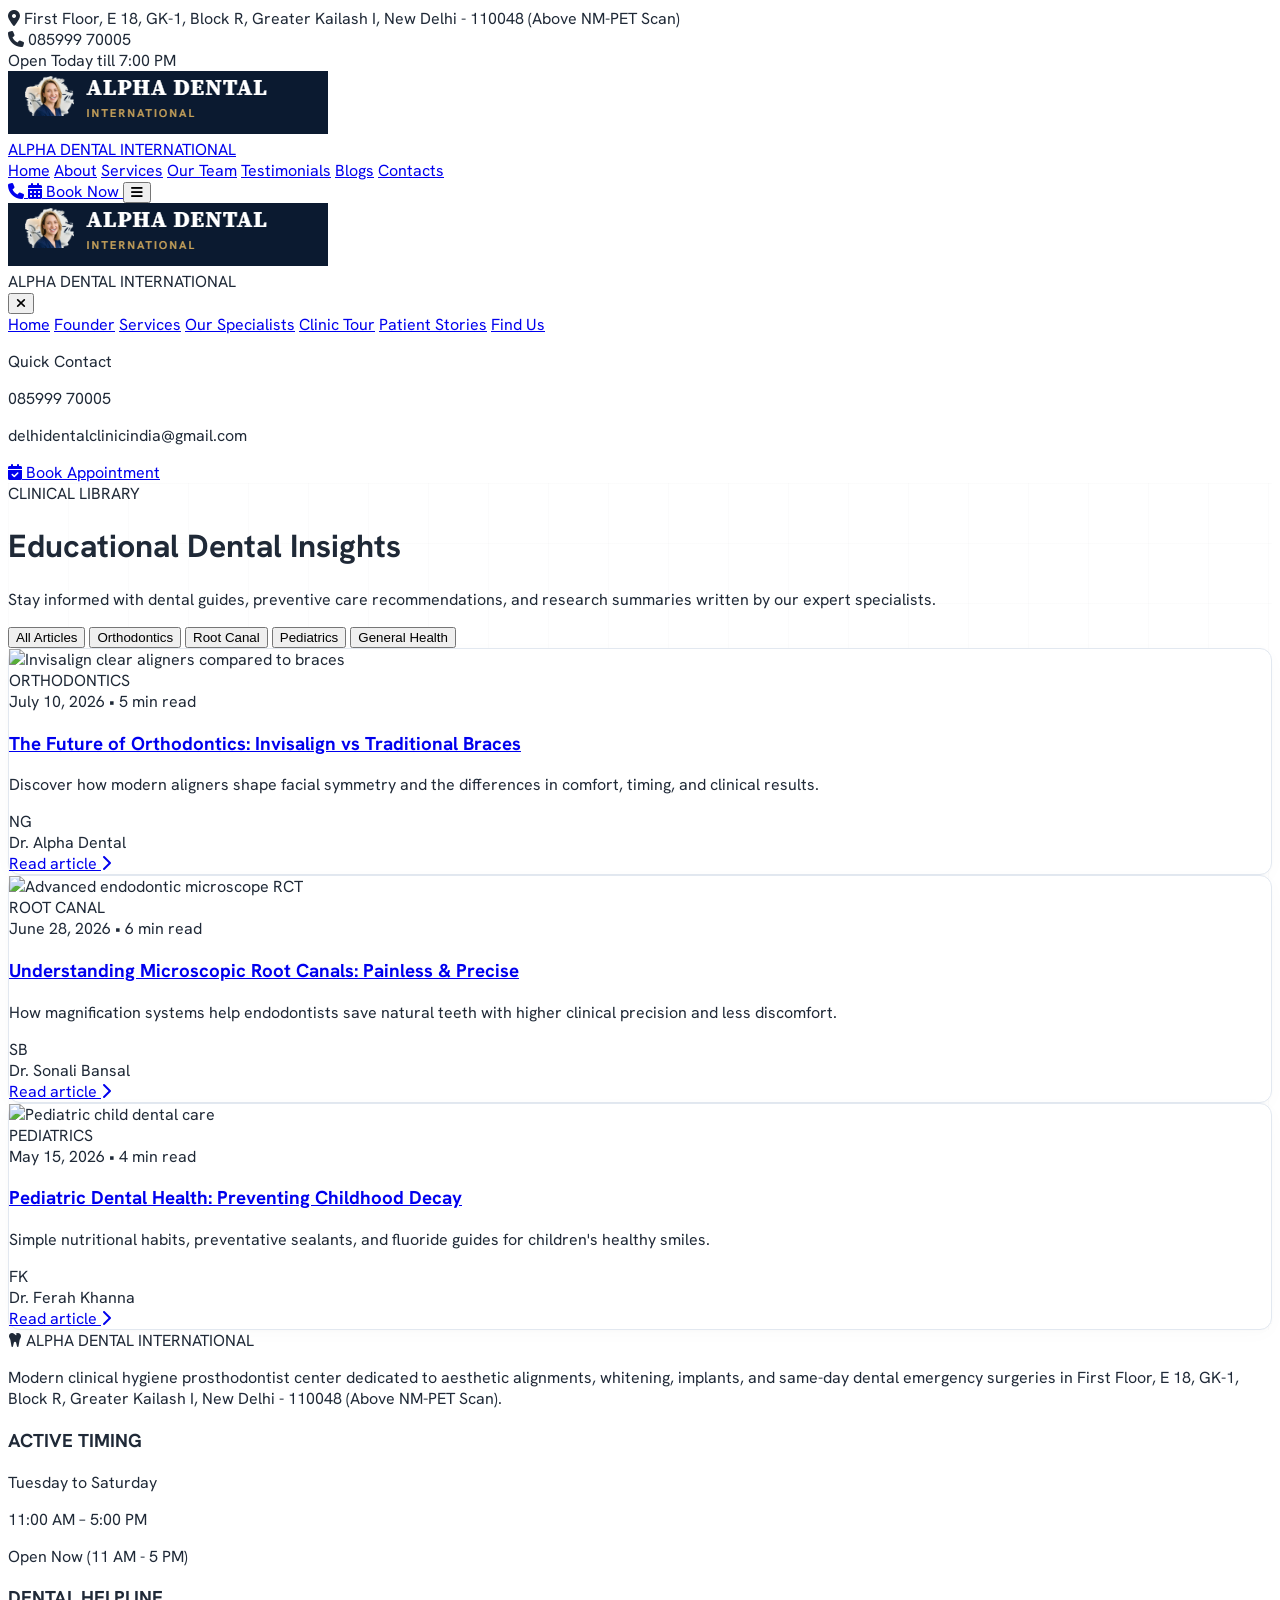
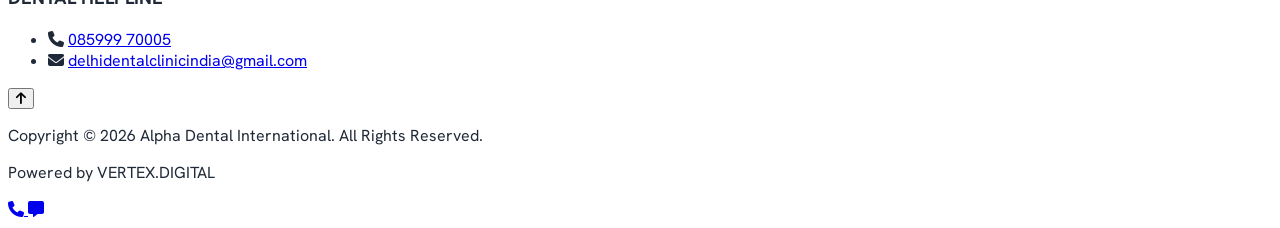
==== commit 84119727: "Rename logo image to logo_blue_tooth.png to bypass browser cache issues" ====
--- a/blogs.html
+++ b/blogs.html
@@ -71,7 +71,7 @@
   <header class="sticky top-0 z-40 bg-white/75 backdrop-blur-lg px-4 md:px-8 py-3.5 flex items-center justify-between border-b border-border-color/60 shadow-[0_2px_15px_rgba(0,0,0,0.015)]">
     <!-- Logo Section -->
     <a href="#" class="flex items-center gap-2.5 group">
-      <img src="logo_icon.png" alt="Alpha Dental Logo" class="h-8 w-auto object-contain transition-transform group-hover:scale-105 shrink-0"/>
+      <img src="logo_blue_tooth.png" alt="Alpha Dental Logo" class="h-8 w-auto object-contain transition-transform group-hover:scale-105 shrink-0"/>
       <div class="flex flex-col">
         <span class="text-base md:text-lg font-bold tracking-wider text-navy-dark font-serif leading-none">ALPHA DENTAL</span>
         <span class="text-[9px] tracking-[0.18em] text-gold-accent font-semibold">INTERNATIONAL</span>
@@ -112,7 +112,7 @@
     <div>
       <div class="flex items-center justify-between pb-6 border-b border-border-color">
         <div class="flex items-center gap-2.5">
-          <img src="logo_icon.png" alt="Alpha Dental Logo" class="h-7 w-auto object-contain shrink-0"/>
+          <img src="logo_blue_tooth.png" alt="Alpha Dental Logo" class="h-7 w-auto object-contain shrink-0"/>
           <div class="flex flex-col">
             <span class="text-sm font-bold tracking-wider text-navy-dark font-serif leading-none">ALPHA DENTAL</span>
             <span class="text-[8px] tracking-[0.18em] text-gold-accent font-semibold">INTERNATIONAL</span>
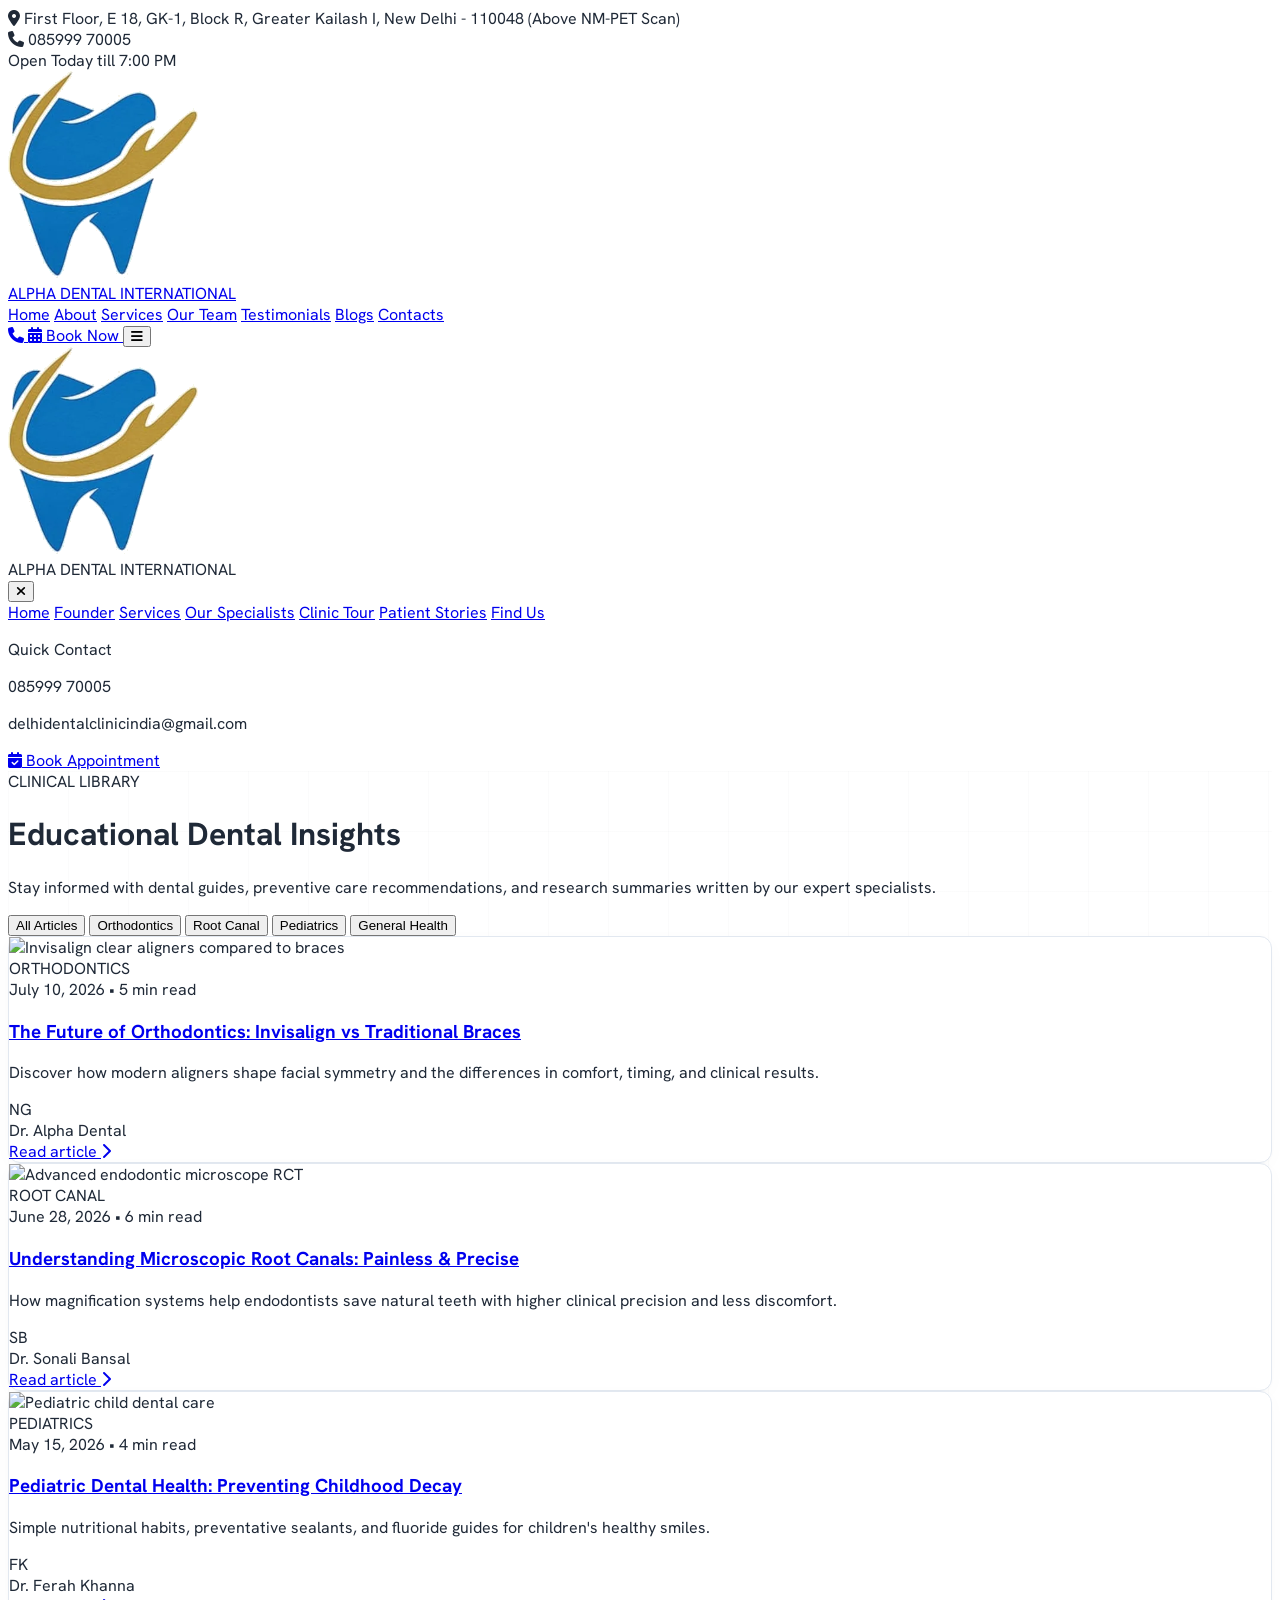
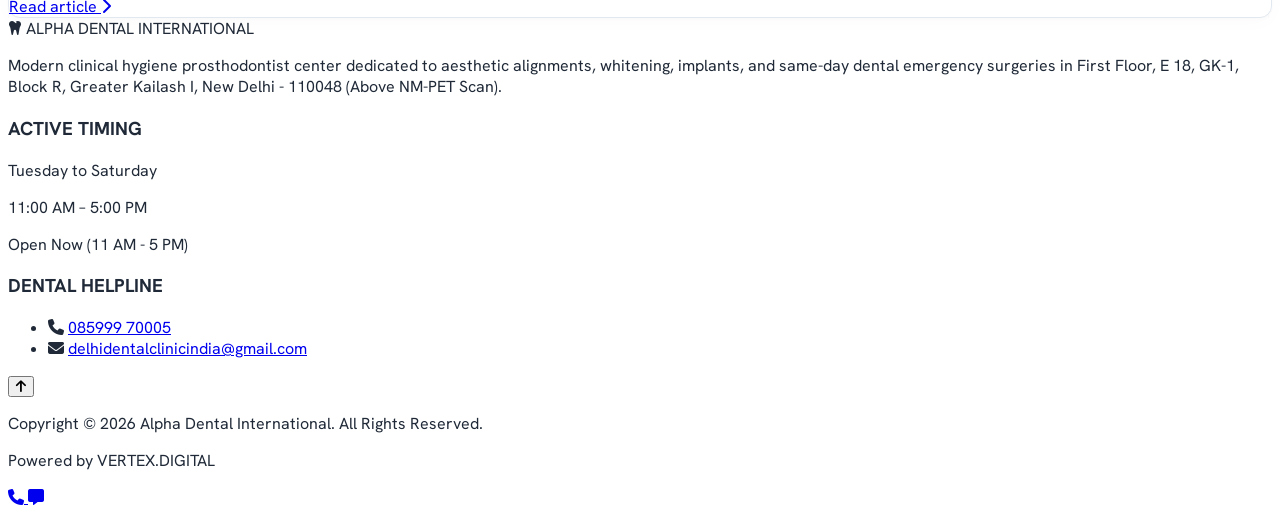
==== commit 9f2eb145: "Optimize header responsive layout: collapse Book Now button text on mobile to avoid logo collision" ====
--- a/blogs.html
+++ b/blogs.html
@@ -70,7 +70,7 @@
   <!-- ==================== NAVIGATION HEADER ==================== -->
   <header class="sticky top-0 z-40 bg-white/75 backdrop-blur-lg px-4 md:px-8 py-3.5 flex items-center justify-between border-b border-border-color/60 shadow-[0_2px_15px_rgba(0,0,0,0.015)]">
     <!-- Logo Section -->
-    <a href="#" class="flex items-center gap-2.5 group">
+    <a href="#" class="flex items-center gap-2.5 group shrink-0">
       <img src="logo_blue_tooth.png" alt="Alpha Dental Logo" class="h-8 w-auto object-contain transition-transform group-hover:scale-105 shrink-0"/>
       <div class="flex flex-col">
         <span class="text-base md:text-lg font-bold tracking-wider text-navy-dark font-serif leading-none">ALPHA DENTAL</span>
@@ -94,9 +94,9 @@
       <a href="tel:08599970005" class="hidden sm:inline-flex items-center justify-center p-2 rounded-md border border-[#c6c6cd] text-dark-text hover:bg-gray-light transition-colors">
         <i class="fa-solid fa-phone"></i>
       </a>
-      <a href="index.html#scheduler" class="bg-gold-accent hover:bg-gold-hover text-white px-5 py-2.5 rounded-md text-xs font-bold flex items-center gap-2 transition-all shadow-md hover:shadow-lg">
+      <a href="index.html#scheduler" class="bg-gold-accent hover:bg-gold-hover text-white px-3.5 sm:px-5 py-2.5 rounded-md text-xs font-bold flex items-center gap-2 transition-all shadow-md hover:shadow-lg shrink-0" aria-label="Book Appointment">
         <i class="fa-solid fa-calendar-days text-sm"></i>
-        <span>Book Now</span>
+        <span class="hidden sm:inline">Book Now</span>
       </a>
       <!-- Mobile hamburger menu button -->
       <button id="mobile-menu-btn" class="lg:hidden p-2 rounded-md border border-border-color text-navy-dark hover:bg-gray-light" aria-label="Toggle Navigation Menu">
